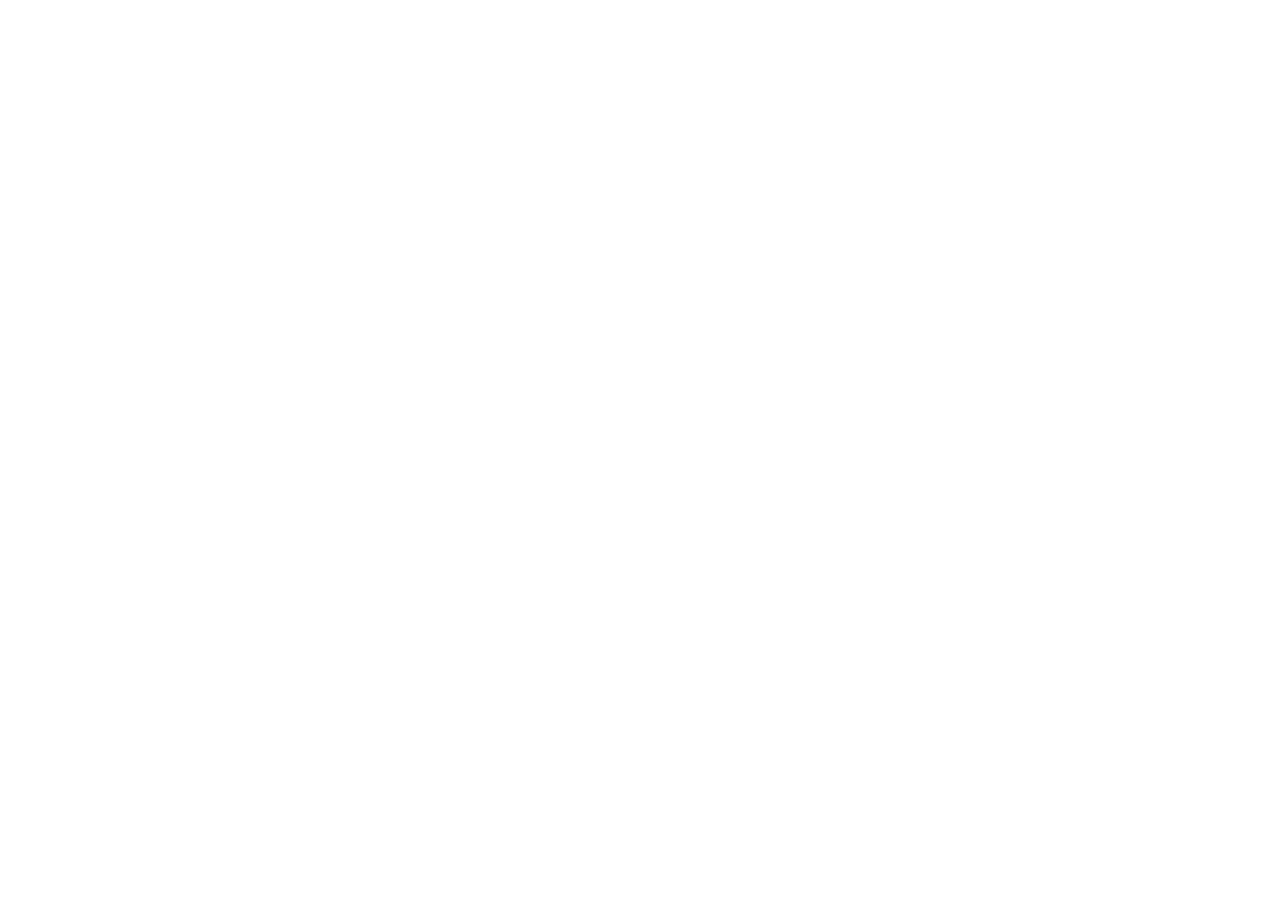
==== views/filter.html @ a336e125 "adding images" ====
<!DOCTYPE html>
<html>
  <head>
    <meta charset="utf-8">
    <title>FoodMap</title>
    <meta http-equiv="X-UA-Compatible" content="IE=edge">
    <meta name="viewport" content="width=device-width, initial-scale=1">
    <link href="https://fonts.googleapis.com/css?family=Source+Sans+Pro" rel="stylesheet">
    <link rel="stylesheet" href="https://maxcdn.bootstrapcdn.com/bootstrap/3.3.7/css/bootstrap.min.css" integrity="sha384-BVYiiSIFeK1dGmJRAkycuHAHRg32OmUcww7on3RYdg4Va+PmSTsz/K68vbdEjh4u" crossorigin="anonymous">
    <link rel="stylesheet" href="../css/filter.css">
<body class="hidden-lg">
  <header>
    <div class="container">
      <div class="row">
        <div class="col-xs-12">
            <h1 class="col-xs-12 col-sm-12"> FoodMap: Tracing the perfect meal for you</h1>
            <hr>
        </div>
      </div>
    </div>
   </header>
    <figure>
      <img src="../assets/img/mapa.png" alt="maps" class="map img-responsive">
    </figure>
    <div class="container">
        <div class="row">
          <div class="col-xs-12">
            <h2>Im craving for...</h2>
            <form class="form-inline">
                <div class="form-group has-success has-feedback">
                  <div class="input-group">
                    <span class="input-group-addon glyphicon glyphicon-search"></span>
                    <input type="text" class="form-control" id="inputGroupSuccess3" aria-describedby="inputGroupSuccess3Status" placeholder="Type your craving here">
                  </div>
                  <span id="inputGroupSuccess3Status" class="sr-only">(success)</span>
                </div>
              </form>
          </div>
        </div>
      </div>
    
    <script src="https://code.jquery.com/jquery-3.2.1.slim.min.js" integrity="sha384-KJ3o2DKtIkvYIK3UENzmM7KCkRr/rE9/Qpg6aAZGJwFDMVNA/GpGFF93hXpG5KkN" crossorigin="anonymous"></script>
    <script src="https://maxcdn.bootstrapcdn.com/bootstrap/3.3.7/js/bootstrap.min.js" integrity="sha384-Tc5IQib027qvyjSMfHjOMaLkfuWVxZxUPnCJA7l2mCWNIpG9mGCD8wGNIcPD7Txa"
      crossorigin="anonymous"></script>
    <script src="../js/filter2.js"></script>
    <script src="../js/filter.js"></script>
</body>
</html>
---- css/filter.css ----
* {
    box-sizing: border-box;
    margin: 0;
    padding: 0;
	}
	
	body {
		font-family: 'Source Sans Pro', sans-serif;
		text-align: center;
	}

	.map {
		outline: 2px solid red;
  /*width: 25em;
		height: 25em;
		margin-left: 22em;*/
	}
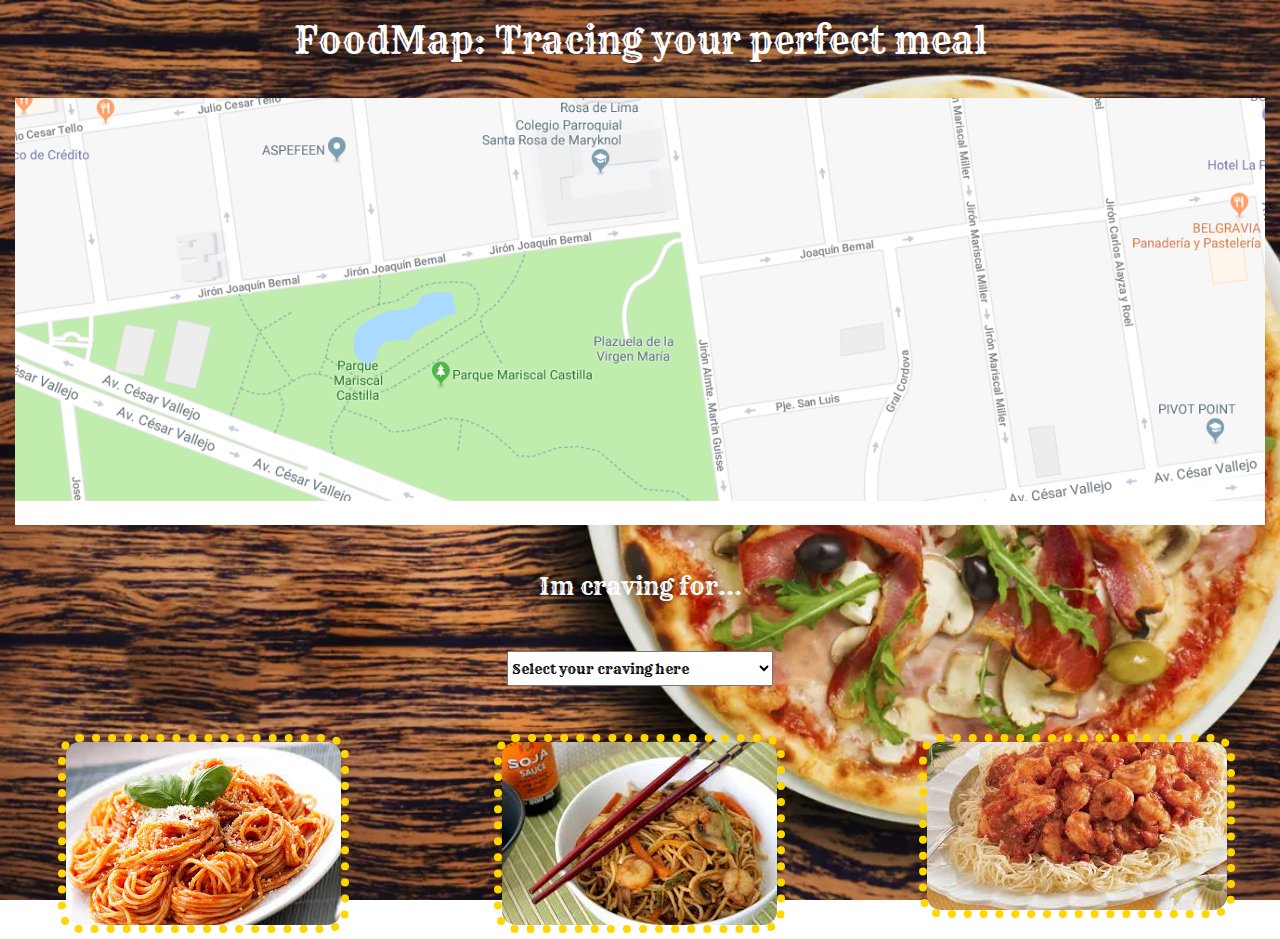
==== commit a8332eff: "adding images to HTML structure" ====
--- a/views/filter.html
+++ b/views/filter.html
@@ -5,44 +5,94 @@
     <title>FoodMap</title>
     <meta http-equiv="X-UA-Compatible" content="IE=edge">
     <meta name="viewport" content="width=device-width, initial-scale=1">
-    <link href="https://fonts.googleapis.com/css?family=Source+Sans+Pro" rel="stylesheet">
+    <link href="https://fonts.googleapis.com/css?family=Rye" rel="stylesheet">
     <link rel="stylesheet" href="https://maxcdn.bootstrapcdn.com/bootstrap/3.3.7/css/bootstrap.min.css" integrity="sha384-BVYiiSIFeK1dGmJRAkycuHAHRg32OmUcww7on3RYdg4Va+PmSTsz/K68vbdEjh4u" crossorigin="anonymous">
     <link rel="stylesheet" href="../css/filter.css">
-<body class="hidden-lg">
+<body >
   <header>
     <div class="container">
       <div class="row">
         <div class="col-xs-12">
-            <h1 class="col-xs-12 col-sm-12"> FoodMap: Tracing the perfect meal for you</h1>
+            <h1 class="col-xs-12 col-sm-12"> FoodMap: Tracing your perfect meal</h1>
             <hr>
         </div>
       </div>
     </div>
    </header>
     <figure>
-      <img src="../assets/img/mapa.png" alt="maps" class="map img-responsive">
+      <!--map image-->
+      <img src="../assets/img/mapa.png" alt="map" class="map col-xs-12">
     </figure>
+    <!-- Selecting food-images-->
     <div class="container">
         <div class="row">
           <div class="col-xs-12">
-            <h2>Im craving for...</h2>
-            <form class="form-inline">
-                <div class="form-group has-success has-feedback">
-                  <div class="input-group">
-                    <span class="input-group-addon glyphicon glyphicon-search"></span>
-                    <input type="text" class="form-control" id="inputGroupSuccess3" aria-describedby="inputGroupSuccess3Status" placeholder="Type your craving here">
-                  </div>
-                  <span id="inputGroupSuccess3Status" class="sr-only">(success)</span>
-                </div>
-              </form>
+            <h3>Im craving for...</h3>
+            <select id="select" name="options">
+              <option value="" hidden>Select your craving here</option>
+              <option value="Pizza">Pizza</option>
+              <option value="Calzone">Calzone</option>
+              <option value="Spaghetti">Spaghetti</option>
+              <option value="Fine Desserts">Fine desserts</option>
+            </select>
           </div>
         </div>
       </div>
-    
+      <!-- food images: pizza -->
+      <div class="row hidden">
+      <div class="img-rounded col-xs-12 col-md-4" >
+        <img src="../assets/img/pizza1.jpg" alt="1" id="pizza">
+      </div>
+      <div class="img-rounded col-xs-12 col-md-4">
+        <img src="../assets/img/pizza2.jpg" alt="2" id="pizza">
+      </div>
+      <div class="img-rounded col-xs-12 col-md-4">
+        <img src="../assets/img/pizza3.jpg" alt="3" id="pizza">
+      </div>
+      </div>
+      <!-- food images: calzone -->
+      <div class="row hidden">
+      <div class="img-rounded col-xs-12 col-md-4">
+        <img src="../assets/img/calzone1.jpg" alt="1" id="calzone">
+      </div>
+      <div class="img-rounded col-xs-12 col-md-4">
+        <img src="../assets/img/calzone2.jpg" alt="2" id="calzone">
+      </div>
+      <div class="img-rounded col-xs-12 col-md-4">
+        <img src="../assets/img/calzone3.jpg" alt="3" id="calzone">
+      </div>
+      </div>
+      <!-- food images: sphaguetti -->
+      <div class="row ">
+      <div class="img-rounded col-xs-12 col-md-4">
+        <img src="../assets/img/fideos.jpg" alt="1" id="noodles">
+      </div>
+      <div class="img-rounded col-xs-12 col-md-4">
+        <img src="../assets/img/fideos2.jpg" alt="2" id="noodles">
+      </div>
+      <div class="img-rounded col-xs-12 col-md-4">
+        <img src="../assets/img/fideos3.jpg" alt="3" id="noodles">
+      </div>
+      </div>
+      <!-- food images: desserts -->
+      <div class="row hidden">
+      <div class="img-rounded col-xs-12 col-md-4">
+        <img src="../assets/img/riaciarelli.jpg" alt="1" id="desserts">
+      </div>
+      <div class="img-rounded col-xs-12 col-md-4">
+        <img src="../assets/img/sfrapole.jpg" alt="2" id="desserts">
+      </div>
+      <div class="img-rounded col-xs-12 col-md-4">
+        <img src="../assets/img/tiramisu.jpg" alt="3" id="desserts">
+      </div>
+      </div>
+
+
+
+
     <script src="https://code.jquery.com/jquery-3.2.1.slim.min.js" integrity="sha384-KJ3o2DKtIkvYIK3UENzmM7KCkRr/rE9/Qpg6aAZGJwFDMVNA/GpGFF93hXpG5KkN" crossorigin="anonymous"></script>
     <script src="https://maxcdn.bootstrapcdn.com/bootstrap/3.3.7/js/bootstrap.min.js" integrity="sha384-Tc5IQib027qvyjSMfHjOMaLkfuWVxZxUPnCJA7l2mCWNIpG9mGCD8wGNIcPD7Txa"
       crossorigin="anonymous"></script>
-    <script src="../js/filter2.js"></script>
     <script src="../js/filter.js"></script>
 </body>
-</html>+</html>
--- a/css/filter.css
+++ b/css/filter.css
@@ -3,15 +3,32 @@
     margin: 0;
     padding: 0;
 	}
-	
+
 	body {
-		font-family: 'Source Sans Pro', sans-serif;
+    background-image: url(../assets/img/background2.webp);
+    background-repeat: no-repeat;
+    background-position: left right;
+    background-size:cover;
+    background-attachment: fixed;
+    height: 100vh;
+    color:white;
+		font-family: 'Rye', cursive;
 		text-align: center;
 	}
 
 	.map {
-		outline: 2px solid red;
-  /*width: 25em;
-		height: 25em;
-		margin-left: 22em;*/
-	}+    margin: 2em 0em 2em 0em;
+	}
+
+  select, option {
+    color: black;
+    height: 2.5em;
+    width: 19em;
+    margin: 3em;
+  }
+
+   #pizza, #calzone, #noodles, #desserts {
+    margin: 1em;
+    outline: 8px dotted gold;
+    border-radius: 1em;
+  }
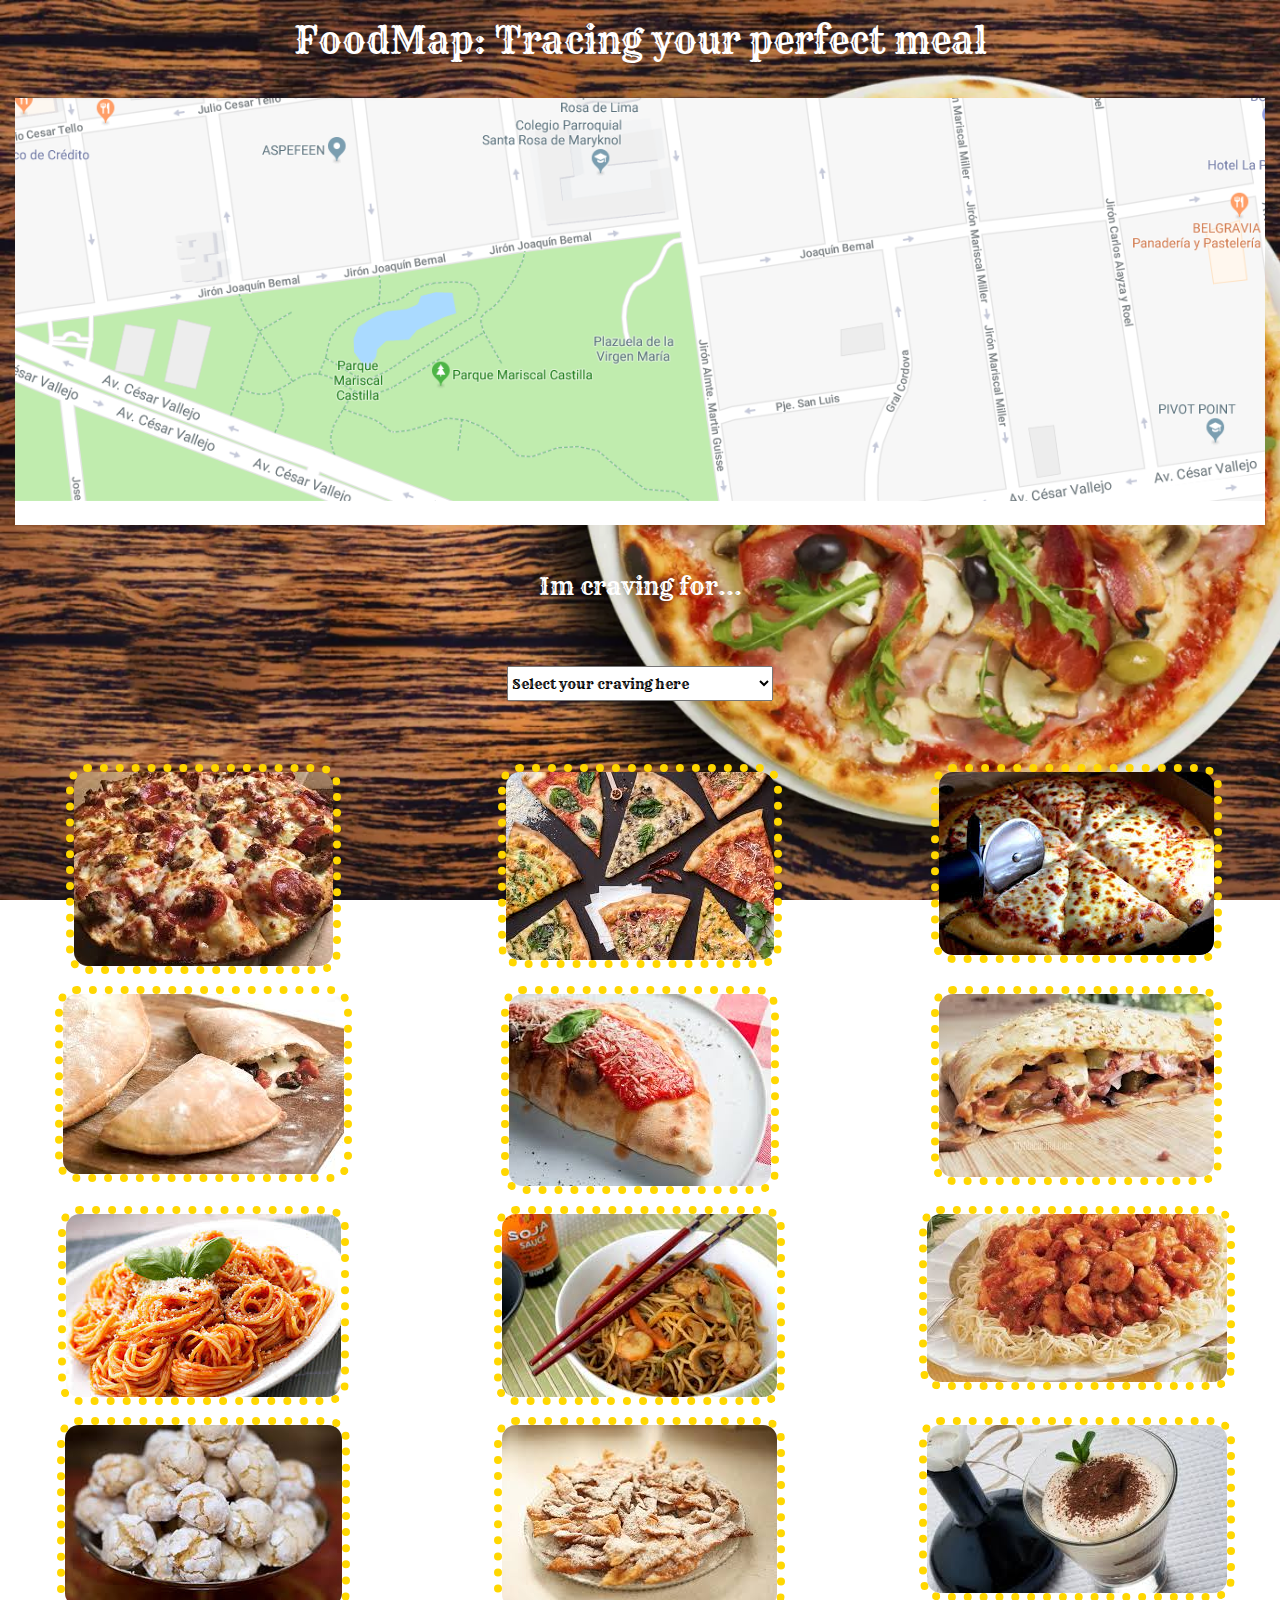
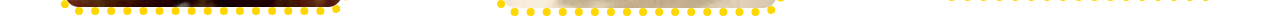
==== commit 6396424c: "adding changes/JS pending" ====
--- a/views/filter.html
+++ b/views/filter.html
@@ -8,7 +8,7 @@
     <link href="https://fonts.googleapis.com/css?family=Rye" rel="stylesheet">
     <link rel="stylesheet" href="https://maxcdn.bootstrapcdn.com/bootstrap/3.3.7/css/bootstrap.min.css" integrity="sha384-BVYiiSIFeK1dGmJRAkycuHAHRg32OmUcww7on3RYdg4Va+PmSTsz/K68vbdEjh4u" crossorigin="anonymous">
     <link rel="stylesheet" href="../css/filter.css">
-<body >
+<body class="modal-open">
   <header>
     <div class="container">
       <div class="row">
@@ -30,54 +30,54 @@
             <h3>Im craving for...</h3>
             <select id="select" name="options">
               <option value="" hidden>Select your craving here</option>
-              <option value="Pizza">Pizza</option>
-              <option value="Calzone">Calzone</option>
-              <option value="Spaghetti">Spaghetti</option>
-              <option value="Fine Desserts">Fine desserts</option>
+              <option class="pz" value="Pizza">Pizza</option>
+              <option  class="cz" value="Calzone">Calzone</option>
+              <option class="sg" value="Spaghetti">Spaghetti</option>
+              <option  class="fd" value="Fine Desserts">Fine desserts</option>
             </select>
           </div>
         </div>
       </div>
       <!-- food images: pizza -->
-      <div class="row hidden">
+      <div id="PIZZA" class="row">
       <div class="img-rounded col-xs-12 col-md-4" >
-        <img src="../assets/img/pizza1.jpg" alt="1" id="pizza">
+        <img class="modal-fade" src="../assets/img/pizza1.jpg" alt="1" id="pizza">
       </div>
       <div class="img-rounded col-xs-12 col-md-4">
-        <img src="../assets/img/pizza2.jpg" alt="2" id="pizza">
+       <img src="../assets/img/pizza2.jpg" alt="2" id="pizza">
       </div>
       <div class="img-rounded col-xs-12 col-md-4">
-        <img src="../assets/img/pizza3.jpg" alt="3" id="pizza">
+       <img src="../assets/img/pizza3.jpg" alt="3" id="pizza">
       </div>
       </div>
       <!-- food images: calzone -->
-      <div class="row hidden">
+      <div id="CALZONE" class="row">
       <div class="img-rounded col-xs-12 col-md-4">
-        <img src="../assets/img/calzone1.jpg" alt="1" id="calzone">
+       <img src="../assets/img/calzone1.jpg" alt="1" id="calzone">
       </div>
       <div class="img-rounded col-xs-12 col-md-4">
-        <img src="../assets/img/calzone2.jpg" alt="2" id="calzone">
+       <img src="../assets/img/calzone2.jpg" alt="2" id="calzone">
       </div>
       <div class="img-rounded col-xs-12 col-md-4">
-        <img src="../assets/img/calzone3.jpg" alt="3" id="calzone">
+       <img src="../assets/img/calzone3.jpg" alt="3" id="calzone">
       </div>
       </div>
       <!-- food images: sphaguetti -->
-      <div class="row ">
+      <div id="NOODLES" class="row">
       <div class="img-rounded col-xs-12 col-md-4">
         <img src="../assets/img/fideos.jpg" alt="1" id="noodles">
       </div>
       <div class="img-rounded col-xs-12 col-md-4">
-        <img src="../assets/img/fideos2.jpg" alt="2" id="noodles">
+       <img src="../assets/img/fideos2.jpg" alt="2" id="noodles">
       </div>
       <div class="img-rounded col-xs-12 col-md-4">
         <img src="../assets/img/fideos3.jpg" alt="3" id="noodles">
       </div>
       </div>
       <!-- food images: desserts -->
-      <div class="row hidden">
+      <div id="DESSERTS" class="row">
       <div class="img-rounded col-xs-12 col-md-4">
-        <img src="../assets/img/riaciarelli.jpg" alt="1" id="desserts">
+        <img data-toggle="modal" src="../assets/img/riaciarelli.jpg" alt="1" id="desserts">
       </div>
       <div class="img-rounded col-xs-12 col-md-4">
         <img src="../assets/img/sfrapole.jpg" alt="2" id="desserts">
@@ -87,9 +87,6 @@
       </div>
       </div>
 
-
-
-
     <script src="https://code.jquery.com/jquery-3.2.1.slim.min.js" integrity="sha384-KJ3o2DKtIkvYIK3UENzmM7KCkRr/rE9/Qpg6aAZGJwFDMVNA/GpGFF93hXpG5KkN" crossorigin="anonymous"></script>
     <script src="https://maxcdn.bootstrapcdn.com/bootstrap/3.3.7/js/bootstrap.min.js" integrity="sha384-Tc5IQib027qvyjSMfHjOMaLkfuWVxZxUPnCJA7l2mCWNIpG9mGCD8wGNIcPD7Txa"
       crossorigin="anonymous"></script>
--- a/css/filter.css
+++ b/css/filter.css
@@ -24,7 +24,7 @@
     color: black;
     height: 2.5em;
     width: 19em;
-    margin: 3em;
+    margin: 5%;
   }
 
    #pizza, #calzone, #noodles, #desserts {
@@ -32,3 +32,7 @@
     outline: 8px dotted gold;
     border-radius: 1em;
   }
+
+  div img:hover {
+   filter: grayscale(70%);
+  }
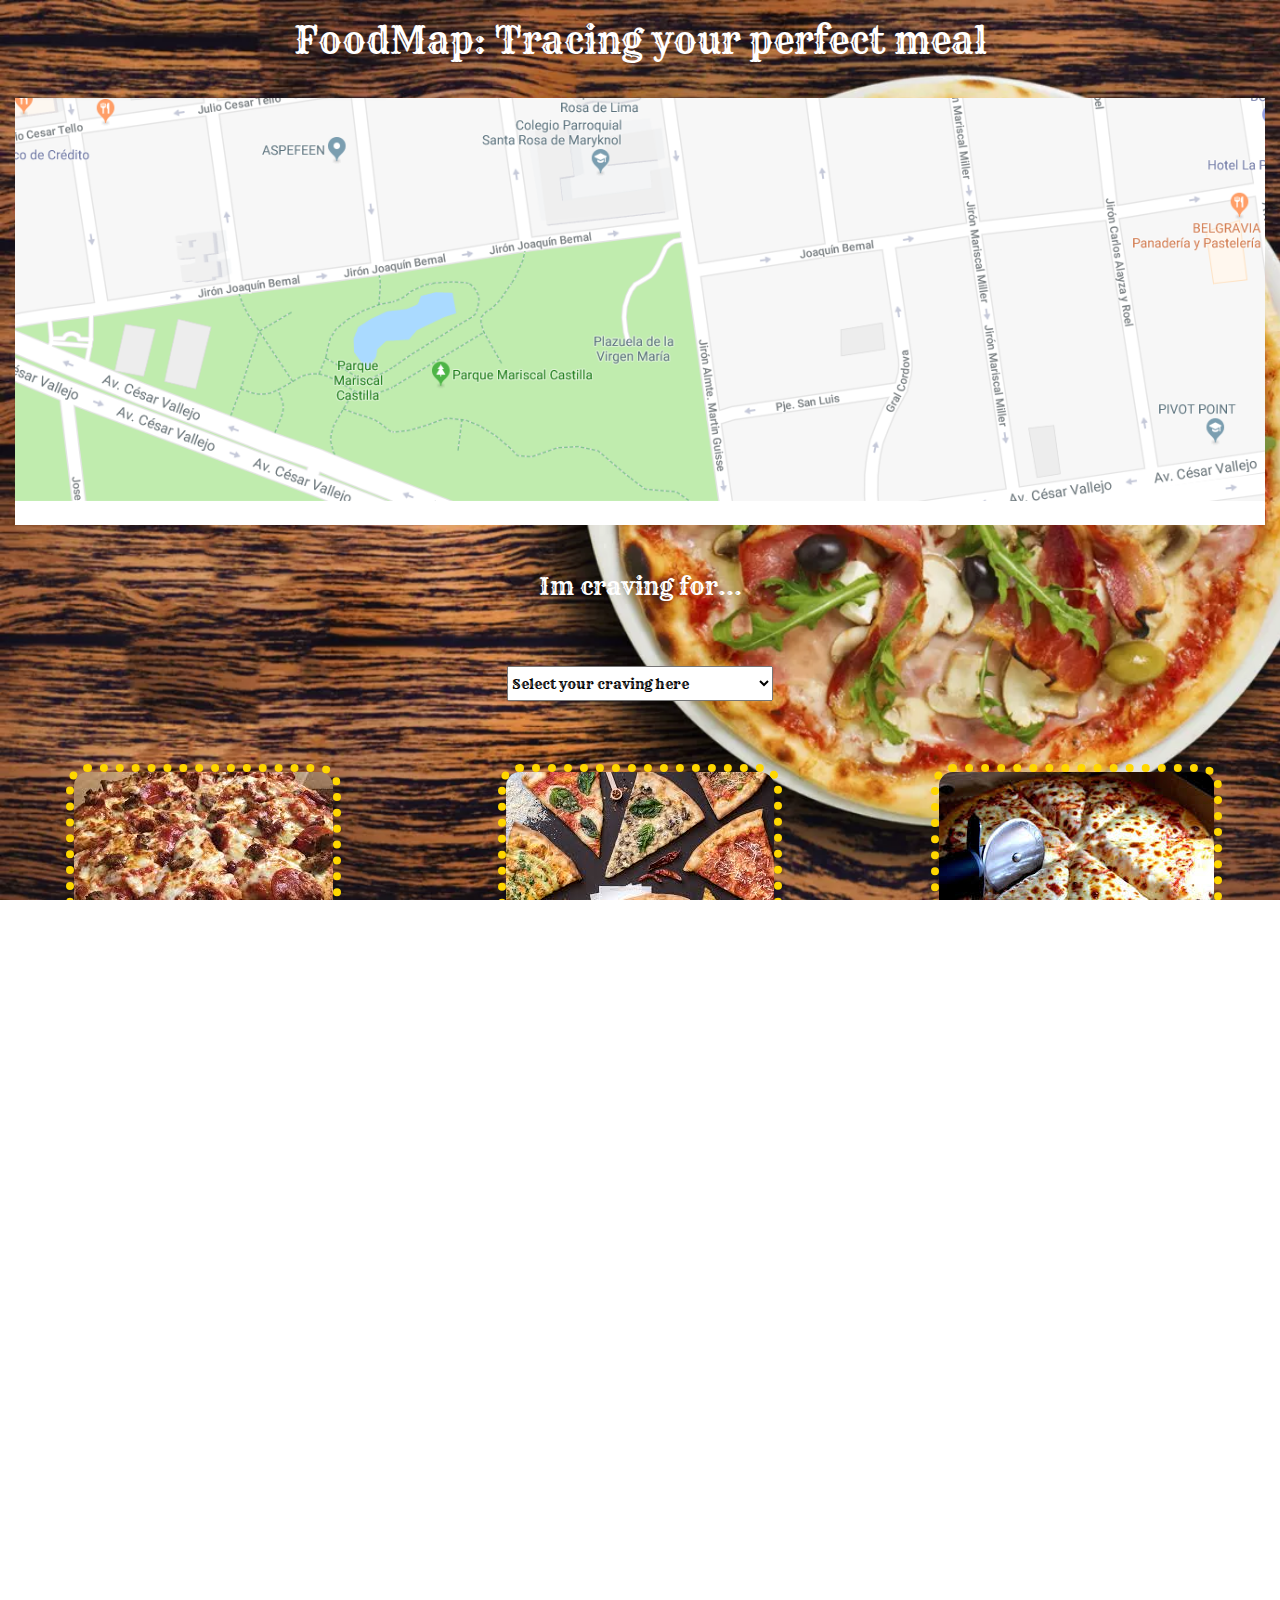
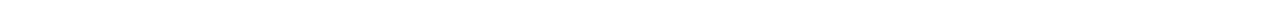
==== commit 77d2f592: "correction" ====
--- a/views/filter.html
+++ b/views/filter.html
@@ -8,7 +8,7 @@
     <link href="https://fonts.googleapis.com/css?family=Rye" rel="stylesheet">
     <link rel="stylesheet" href="https://maxcdn.bootstrapcdn.com/bootstrap/3.3.7/css/bootstrap.min.css" integrity="sha384-BVYiiSIFeK1dGmJRAkycuHAHRg32OmUcww7on3RYdg4Va+PmSTsz/K68vbdEjh4u" crossorigin="anonymous">
     <link rel="stylesheet" href="../css/filter.css">
-<body class="modal-open">
+<body >
   <header>
     <div class="container">
       <div class="row">
@@ -33,7 +33,7 @@
               <option class="pz" value="Pizza">Pizza</option>
               <option  class="cz" value="Calzone">Calzone</option>
               <option class="sg" value="Spaghetti">Spaghetti</option>
-              <option  class="fd" value="Fine Desserts">Fine desserts</option>
+              <option class="ds" value="Fine Desserts">Fine desserts</option>
             </select>
           </div>
         </div>
@@ -41,25 +41,25 @@
       <!-- food images: pizza -->
       <div id="PIZZA" class="row">
       <div class="img-rounded col-xs-12 col-md-4" >
-        <img class="modal-fade" src="../assets/img/pizza1.jpg" alt="1" id="pizza">
+        <img src="../assets/img/pizza1.jpg" alt="1" id="pizza">
       </div>
       <div class="img-rounded col-xs-12 col-md-4">
-       <img src="../assets/img/pizza2.jpg" alt="2" id="pizza">
+        <img src="../assets/img/pizza2.jpg" alt="2" id="pizza">
       </div>
       <div class="img-rounded col-xs-12 col-md-4">
-       <img src="../assets/img/pizza3.jpg" alt="3" id="pizza">
+        <img src="../assets/img/pizza3.jpg" alt="3" id="pizza">
       </div>
       </div>
       <!-- food images: calzone -->
       <div id="CALZONE" class="row">
       <div class="img-rounded col-xs-12 col-md-4">
-       <img src="../assets/img/calzone1.jpg" alt="1" id="calzone">
+        <img src="../assets/img/calzone1.jpg" alt="1" id="calzone">
       </div>
       <div class="img-rounded col-xs-12 col-md-4">
-       <img src="../assets/img/calzone2.jpg" alt="2" id="calzone">
+        <img src="../assets/img/calzone2.jpg" alt="2" id="calzone">
       </div>
       <div class="img-rounded col-xs-12 col-md-4">
-       <img src="../assets/img/calzone3.jpg" alt="3" id="calzone">
+        <img src="../assets/img/calzone3.jpg" alt="3" id="calzone">
       </div>
       </div>
       <!-- food images: sphaguetti -->
@@ -68,7 +68,7 @@
         <img src="../assets/img/fideos.jpg" alt="1" id="noodles">
       </div>
       <div class="img-rounded col-xs-12 col-md-4">
-       <img src="../assets/img/fideos2.jpg" alt="2" id="noodles">
+        <img src="../assets/img/fideos2.jpg" alt="2" id="noodles">
       </div>
       <div class="img-rounded col-xs-12 col-md-4">
         <img src="../assets/img/fideos3.jpg" alt="3" id="noodles">
@@ -77,7 +77,7 @@
       <!-- food images: desserts -->
       <div id="DESSERTS" class="row">
       <div class="img-rounded col-xs-12 col-md-4">
-        <img data-toggle="modal" src="../assets/img/riaciarelli.jpg" alt="1" id="desserts">
+        <img src="../assets/img/riaciarelli.jpg" alt="1" id="desserts">
       </div>
       <div class="img-rounded col-xs-12 col-md-4">
         <img src="../assets/img/sfrapole.jpg" alt="2" id="desserts">
@@ -87,6 +87,9 @@
       </div>
       </div>
 
+
+
+
     <script src="https://code.jquery.com/jquery-3.2.1.slim.min.js" integrity="sha384-KJ3o2DKtIkvYIK3UENzmM7KCkRr/rE9/Qpg6aAZGJwFDMVNA/GpGFF93hXpG5KkN" crossorigin="anonymous"></script>
     <script src="https://maxcdn.bootstrapcdn.com/bootstrap/3.3.7/js/bootstrap.min.js" integrity="sha384-Tc5IQib027qvyjSMfHjOMaLkfuWVxZxUPnCJA7l2mCWNIpG9mGCD8wGNIcPD7Txa"
       crossorigin="anonymous"></script>
--- a/css/filter.css
+++ b/css/filter.css
@@ -3,6 +3,10 @@
     margin: 0;
     padding: 0;
 	}
+
+html, body {
+  overflow: scroll;
+}
 
 	body {
     background-image: url(../assets/img/background2.webp);
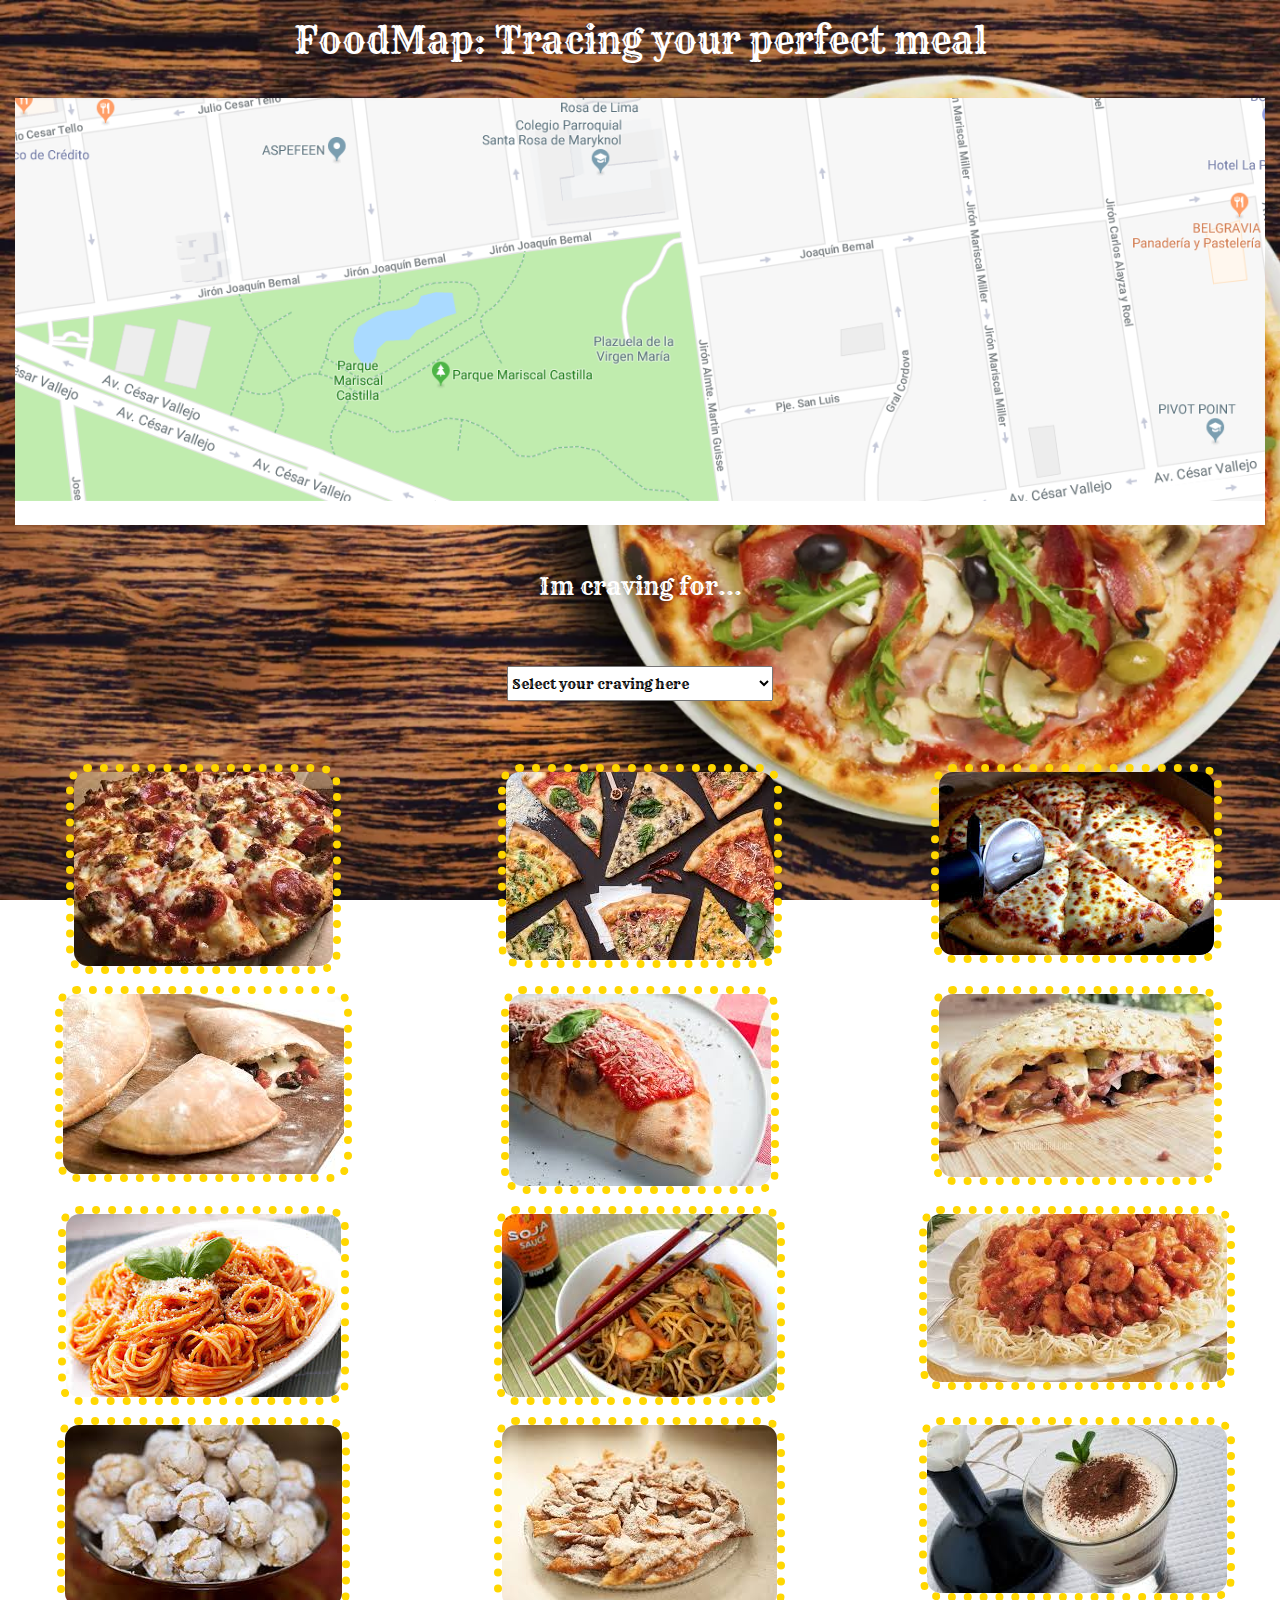
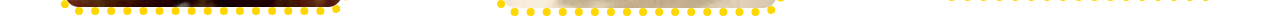
==== commit c261da45: "adding pop-up informative modal for food images" ====
--- a/views/filter.html
+++ b/views/filter.html
@@ -40,55 +40,70 @@
       </div>
       <!-- food images: pizza -->
       <div id="PIZZA" class="row">
-      <div class="img-rounded col-xs-12 col-md-4" >
+      <div class="img-rounded col-xs-12 col-md-4" data-toggle="modal" data-target="#myModal">
         <img src="../assets/img/pizza1.jpg" alt="1" id="pizza">
       </div>
-      <div class="img-rounded col-xs-12 col-md-4">
+      <div class="img-rounded col-xs-12 col-md-4" data-toggle="modal" data-target="#myModal">
         <img src="../assets/img/pizza2.jpg" alt="2" id="pizza">
       </div>
-      <div class="img-rounded col-xs-12 col-md-4">
+      <div class="img-rounded col-xs-12 col-md-4" data-toggle="modal" data-target="#myModal">
         <img src="../assets/img/pizza3.jpg" alt="3" id="pizza">
       </div>
       </div>
       <!-- food images: calzone -->
       <div id="CALZONE" class="row">
-      <div class="img-rounded col-xs-12 col-md-4">
+      <div class="img-rounded col-xs-12 col-md-4" data-toggle="modal" data-target="#myModal">
         <img src="../assets/img/calzone1.jpg" alt="1" id="calzone">
       </div>
-      <div class="img-rounded col-xs-12 col-md-4">
+      <div class="img-rounded col-xs-12 col-md-4" data-toggle="modal" data-target="#myModal">
         <img src="../assets/img/calzone2.jpg" alt="2" id="calzone">
       </div>
-      <div class="img-rounded col-xs-12 col-md-4">
+      <div class="img-rounded col-xs-12 col-md-4" data-toggle="modal" data-target="#myModal">
         <img src="../assets/img/calzone3.jpg" alt="3" id="calzone">
       </div>
       </div>
       <!-- food images: sphaguetti -->
       <div id="NOODLES" class="row">
-      <div class="img-rounded col-xs-12 col-md-4">
+      <div class="img-rounded col-xs-12 col-md-4" data-toggle="modal" data-target="#myModal">
         <img src="../assets/img/fideos.jpg" alt="1" id="noodles">
       </div>
-      <div class="img-rounded col-xs-12 col-md-4">
+      <div class="img-rounded col-xs-12 col-md-4" data-toggle="modal" data-target="#myModal">
         <img src="../assets/img/fideos2.jpg" alt="2" id="noodles">
       </div>
-      <div class="img-rounded col-xs-12 col-md-4">
+      <div class="img-rounded col-xs-12 col-md-4" data-toggle="modal" data-target="#myModal">
         <img src="../assets/img/fideos3.jpg" alt="3" id="noodles">
       </div>
       </div>
       <!-- food images: desserts -->
       <div id="DESSERTS" class="row">
-      <div class="img-rounded col-xs-12 col-md-4">
+      <div class="img-rounded col-xs-12 col-md-4" data-toggle="modal" data-target="#myModal">
         <img src="../assets/img/riaciarelli.jpg" alt="1" id="desserts">
       </div>
-      <div class="img-rounded col-xs-12 col-md-4">
+      <div class="img-rounded col-xs-12 col-md-4" data-toggle="modal" data-target="#myModal">
         <img src="../assets/img/sfrapole.jpg" alt="2" id="desserts">
       </div>
-      <div class="img-rounded col-xs-12 col-md-4">
-        <img src="../assets/img/tiramisu.jpg" alt="3" id="desserts">
+      <div class="img-rounded col-xs-12 col-md-4" data-toggle="modal" data-target="#myModal">
+        <img a src="../assets/img/tiramisu.jpg" alt="3" id="desserts">
       </div>
       </div>
-
-
-
+      <!-- Modal/pop-up -->
+       <div class="modal fade"  tabindex="-1" role="dialog" id='myModal'>
+  <div class="modal-dialog" role="document">
+    <div class="modal-content">
+      <div class="modal-header">
+        <button type="button" class="close" data-dismiss="modal" aria-label="Close"><span aria-hidden="true">&times;</span></button>
+        <h4 class="modal-title">Modal title</h4>
+      </div>
+      <div class="modal-body">
+        <p>One fine body&hellip;</p>
+      </div>
+      <div class="modal-footer">
+        <button type="button" class="btn btn-default" data-dismiss="modal">Close</button>
+        <button type="button" class="btn btn-primary">Save changes</button>
+      </div>
+    </div><!-- /.modal-content -->
+  </div><!-- /.modal-dialog -->
+</div><!-- /.modal -->
 
     <script src="https://code.jquery.com/jquery-3.2.1.slim.min.js" integrity="sha384-KJ3o2DKtIkvYIK3UENzmM7KCkRr/rE9/Qpg6aAZGJwFDMVNA/GpGFF93hXpG5KkN" crossorigin="anonymous"></script>
     <script src="https://maxcdn.bootstrapcdn.com/bootstrap/3.3.7/js/bootstrap.min.js" integrity="sha384-Tc5IQib027qvyjSMfHjOMaLkfuWVxZxUPnCJA7l2mCWNIpG9mGCD8wGNIcPD7Txa"
--- a/css/filter.css
+++ b/css/filter.css
@@ -3,10 +3,6 @@
     margin: 0;
     padding: 0;
 	}
-
-html, body {
-  overflow: scroll;
-}
 
 	body {
     background-image: url(../assets/img/background2.webp);
